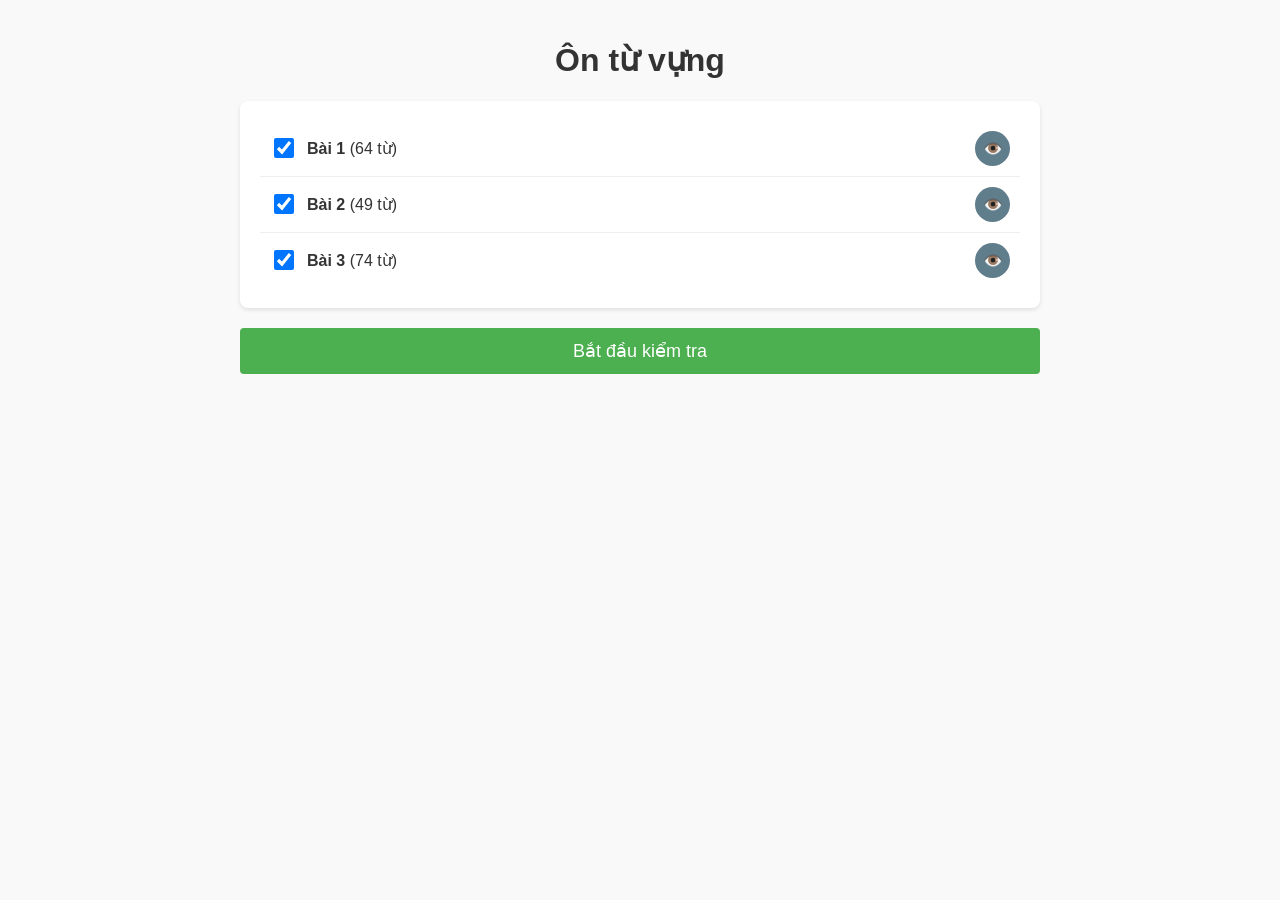
==== index.html @ 6def482c "khoi tao" ====
<!DOCTYPE html>
<html lang="vi">
<head>
    <meta charset="UTF-8">
    <meta name="viewport" content="width=device-width, initial-scale=1.0">
    <title>Ôn Tập Từ Vựng Tiếng Nhật</title>
    <link rel="stylesheet" href="style.css">
</head>
<body>

    <div id="dashboard">
        <h1>Ôn từ vựng</h1>
        
        <div class="lesson-list" id="lessonContainer">
            <p style="text-align: center; color: #777;" id="loadingMsg">Đang quét thư mục và tải các bài học</p>
        </div>

        <button class="btn-start hidden" id="btnStartTest" onclick="startTest()">Bắt đầu kiểm tra</button>
    </div>

    <div id="wordModal" class="modal-overlay hidden">
        <div class="modal-content">
            <button class="modal-close" onclick="closeModal()">Đóng danh sách</button>
            
            <h2 id="modalTitle">Từ vựng</h2>
            <div id="modalWordList"></div>
        </div>
    </div>

    <div id="testArea" class="hidden">
        <div id="testQuestions"></div>
        <button class="btn-start" style="background-color: #FF9800;" onclick="finishTest()">Hoàn thành bài kiểm tra</button>
    </div>

    <div id="resultArea" class="hidden">
        <h1>Kết quả của bạn</h1>
        <div class="score" id="scoreDisplay">0 / 0</div>
        <button class="btn-start" onclick="backToDashboard()">Quay lại Trang chủ</button>
    </div>

    <script src="script.js"></script>
</body>
</html>
---- style.css ----
:root {
    --primary: #4CAF50;
    --danger: #f44336;
    --bg: #f9f9f9;
    --text: #333;
}
body {
    font-family: Arial, sans-serif;
    background-color: var(--bg);
    color: var(--text);
    max-width: 800px;
    margin: 0 auto;
    padding: 20px;
}
h1, h2 { text-align: center; }
.hidden { display: none !important; }

.upload-section {
    background: white;
    padding: 20px;
    border-radius: 8px;
    box-shadow: 0 2px 4px rgba(0,0,0,0.1);
    margin-bottom: 20px;
    text-align: center;
}

.lesson-list {
    background: white;
    padding: 20px;
    border-radius: 8px;
    box-shadow: 0 2px 4px rgba(0,0,0,0.1);
}
.lesson-item {
    display: flex;
    justify-content: space-between;
    align-items: center;
    padding: 10px;
    border-bottom: 1px solid #eee;
}
.lesson-item:last-child { border-bottom: none; }

.lesson-info {
    display: flex;
    align-items: center;
    gap: 10px;
}
.lesson-info input[type="checkbox"] {
    width: 20px;
    height: 20px;
    cursor: pointer;
}

button {
    padding: 8px 16px;
    border: none;
    border-radius: 4px;
    cursor: pointer;
    background-color: #2196F3;
    color: white;
    font-size: 14px;
}
button:hover { opacity: 0.9; }
.btn-start {
    display: block;
    width: 100%;
    background-color: var(--primary);
    font-size: 18px;
    padding: 12px;
    margin-top: 20px;
}
.btn-eye {
    background-color: #607d8b;
    border-radius: 50%;
    width: 35px;
    height: 35px;
    padding: 0;
    font-size: 16px;
}

/* Modal */
.modal-overlay {
    position: fixed;
    top: 0; left: 0; right: 0; bottom: 0;
    background: rgba(0,0,0,0.5);
    display: flex;
    justify-content: center;
    align-items: center;
    z-index: 1000;
}
.modal-content {
    background: white;
    padding: 20px;
    border-radius: 8px;
    width: 90%;
    max-width: 500px;
    max-height: 80vh;
    overflow-y: auto;
}
.word-item {
    display: flex;
    align-items: center;
    padding: 8px 0;
    border-bottom: 1px dashed #ccc;
}
.word-item input { margin-right: 10px; cursor: pointer; width: 18px; height: 18px;}
.modal-close {
    background: var(--danger);
    margin-top: 0;
    margin-bottom: 15px; /* Căn chỉnh lại vì đã đưa lên đầu */
    width: 100%;
    font-weight: bold;
}

/* Test Area */
.test-question {
    background: white;
    padding: 15px;
    margin-bottom: 15px;
    border-radius: 8px;
    box-shadow: 0 1px 3px rgba(0,0,0,0.1);
    display: flex;
    flex-direction: column;
    gap: 10px;
}
.test-question label {
    font-weight: bold;
    font-size: 18px;
    color: #1976D2;
}
.test-question input[type="text"] {
    padding: 10px;
    font-size: 16px;
    border: 2px solid #ccc;
    border-radius: 4px;
    outline: none;
}
.test-question input[type="text"].correct {
    border-color: var(--primary);
    background-color: #e8f5e9;
}
.test-question input[type="text"].wrong {
    border-color: var(--danger);
    background-color: #ffebee;
}
.feedback { font-size: 14px; font-weight: bold; }
.feedback.correct { color: var(--primary); }
.feedback.wrong { color: var(--danger); }

#result-area {
    text-align: center;
    background: white;
    padding: 30px;
    border-radius: 8px;
    box-shadow: 0 2px 4px rgba(0,0,0,0.1);
}
.score { font-size: 48px; color: var(--primary); font-weight: bold; margin: 20px 0;}
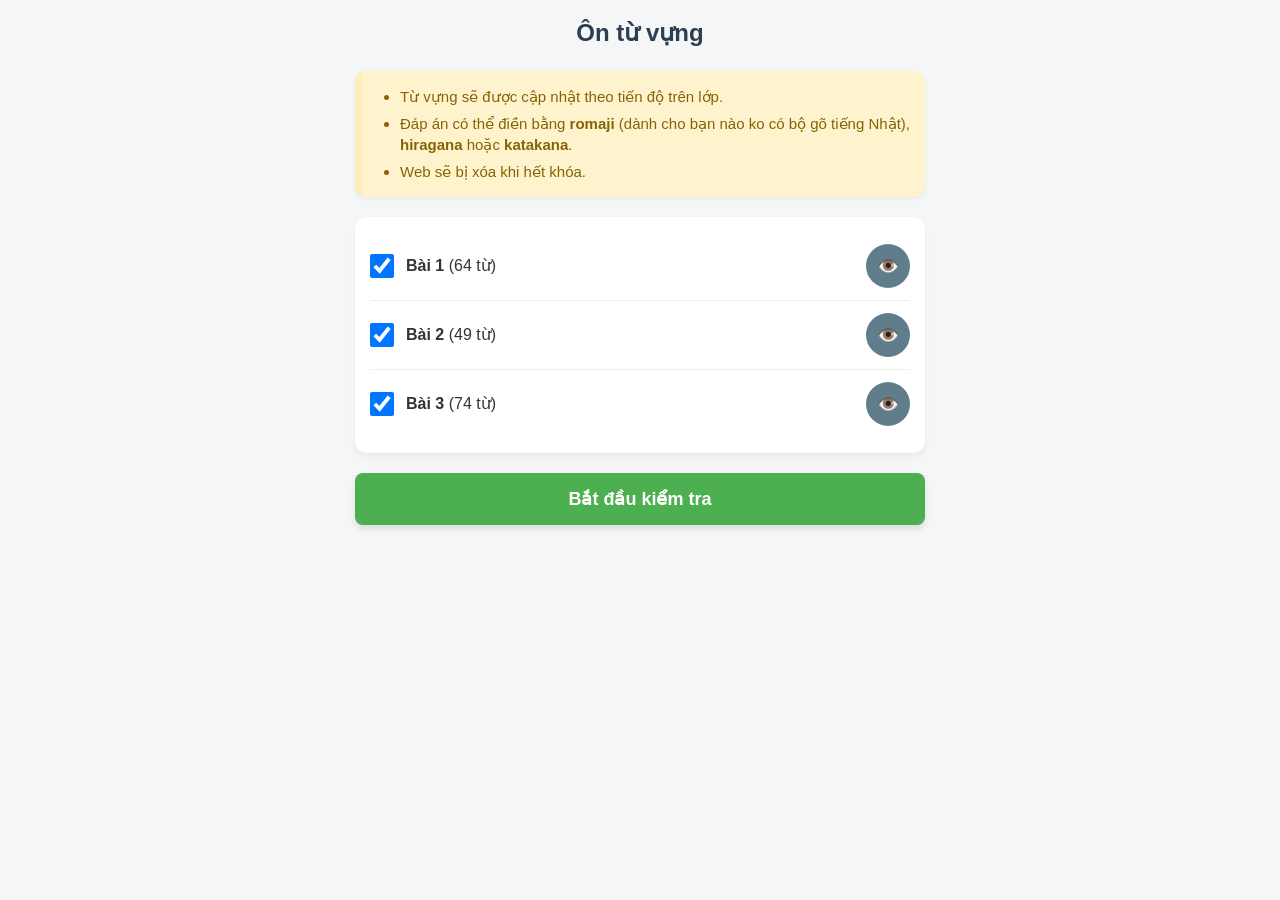
==== commit fcf21483: "thêm note trong dashboard" ====
--- a/index.html
+++ b/index.html
@@ -10,7 +10,15 @@
 
     <div id="dashboard">
         <h1>Ôn từ vựng</h1>
-        
+
+        <div class="note-box">
+            <ul>
+                <li>Từ vựng sẽ được cập nhật theo tiến độ trên lớp.</li>
+                <li>Đáp án có thể điền bằng <strong>romaji</strong> (dành cho bạn nào ko có bộ gõ tiếng Nhật), <strong>hiragana</strong> hoặc <strong>katakana</strong>.</li>
+                <li>Web sẽ bị xóa khi hết khóa.</li>
+            </ul>
+        </div>
+
         <div class="lesson-list" id="lessonContainer">
             <p style="text-align: center; color: #777;" id="loadingMsg">Đang quét thư mục và tải các bài học</p>
         </div>
--- a/style.css
+++ b/style.css
@@ -1,156 +1,258 @@
+/* =========================================
+   GIAO DIỆN TỐI ƯU CHO CẢ MOBILE & PC
+========================================= */
+
 :root {
     --primary: #4CAF50;
     --danger: #f44336;
-    --bg: #f9f9f9;
+    --bg: #f4f6f8;
     --text: #333;
-}
+    --white: #ffffff;
+}
+
+* {
+    box-sizing: border-box;
+    margin: 0;
+    padding: 0;
+}
+
 body {
-    font-family: Arial, sans-serif;
+    font-family: 'Segoe UI', Tahoma, Geneva, Verdana, sans-serif;
     background-color: var(--bg);
     color: var(--text);
-    max-width: 800px;
+    max-width: 600px; /* Thu hẹp max-width để giao diện gọn gàng trên màn hình to, full viền trên màn hình nhỏ */
     margin: 0 auto;
-    padding: 20px;
-}
-h1, h2 { text-align: center; }
+    padding: 15px; /* Lề vừa phải cho điện thoại */
+    line-height: 1.5;
+}
+
+h1, h2 { 
+    text-align: center; 
+    margin-bottom: 20px;
+    color: #2c3e50;
+}
+
+h1 { font-size: 24px; }
+h2 { font-size: 20px; }
+
 .hidden { display: none !important; }
 
-.upload-section {
-    background: white;
-    padding: 20px;
+/* ---------------- DASHBOARD ---------------- */
+.lesson-list {
+    background: var(--white);
+    padding: 15px;
+    border-radius: 12px;
+    box-shadow: 0 4px 6px rgba(0,0,0,0.05);
+}
+
+.lesson-item {
+    display: flex;
+    justify-content: space-between;
+    align-items: center;
+    padding: 12px 0;
+    border-bottom: 1px solid #eee;
+    gap: 10px; /* Khoảng cách giữa chữ và nút mắt */
+}
+
+.lesson-item:last-child { border-bottom: none; }
+
+.lesson-info {
+    display: flex;
+    align-items: center;
+    gap: 12px;
+    flex: 1; /* Cho phép phần thông tin chiếm hết khoảng trống */
+}
+
+.lesson-info span {
+    font-size: 16px;
+    word-break: break-word; /* Tự xuống dòng nếu tên bài quá dài trên đt */
+}
+
+/* Tăng kích thước checkbox để dễ chạm trên điện thoại */
+input[type="checkbox"] {
+    width: 24px;
+    height: 24px;
+    cursor: pointer;
+    flex-shrink: 0;
+}
+
+/* ---------------- NÚT BẤM (BUTTONS) ---------------- */
+button {
+    padding: 12px 16px; /* Nút to hơn để dễ ấn trên mobile */
+    border: none;
     border-radius: 8px;
-    box-shadow: 0 2px 4px rgba(0,0,0,0.1);
-    margin-bottom: 20px;
-    text-align: center;
-}
-
-.lesson-list {
-    background: white;
-    padding: 20px;
-    border-radius: 8px;
-    box-shadow: 0 2px 4px rgba(0,0,0,0.1);
-}
-.lesson-item {
-    display: flex;
-    justify-content: space-between;
-    align-items: center;
-    padding: 10px;
-    border-bottom: 1px solid #eee;
-}
-.lesson-item:last-child { border-bottom: none; }
-
-.lesson-info {
-    display: flex;
-    align-items: center;
-    gap: 10px;
-}
-.lesson-info input[type="checkbox"] {
-    width: 20px;
-    height: 20px;
-    cursor: pointer;
-}
-
-button {
-    padding: 8px 16px;
-    border: none;
-    border-radius: 4px;
     cursor: pointer;
     background-color: #2196F3;
     color: white;
-    font-size: 14px;
-}
-button:hover { opacity: 0.9; }
+    font-size: 16px;
+    font-weight: bold;
+    transition: opacity 0.2s;
+}
+
+button:active { opacity: 0.8; }
+
 .btn-start {
     display: block;
     width: 100%;
     background-color: var(--primary);
     font-size: 18px;
-    padding: 12px;
+    padding: 15px;
     margin-top: 20px;
-}
+    box-shadow: 0 4px 6px rgba(0,0,0,0.1);
+}
+
 .btn-eye {
     background-color: #607d8b;
     border-radius: 50%;
-    width: 35px;
-    height: 35px;
+    width: 44px;  /* Chuẩn vùng chạm tối thiểu của Apple/Google trên mobile */
+    height: 44px;
     padding: 0;
-    font-size: 16px;
-}
-
-/* Modal */
+    font-size: 18px;
+    display: flex;
+    justify-content: center;
+    align-items: center;
+    flex-shrink: 0;
+}
+
+/* ---------------- MODAL (POPUP TỪ VỰNG) ---------------- */
 .modal-overlay {
     position: fixed;
     top: 0; left: 0; right: 0; bottom: 0;
-    background: rgba(0,0,0,0.5);
+    background: rgba(0,0,0,0.6);
     display: flex;
     justify-content: center;
     align-items: center;
     z-index: 1000;
-}
+    padding: 15px; /* Giữ lề để modal không dính sát viền điện thoại */
+}
+
 .modal-content {
-    background: white;
+    background: var(--white);
     padding: 20px;
-    border-radius: 8px;
-    width: 90%;
+    border-radius: 12px;
+    width: 100%;
     max-width: 500px;
-    max-height: 80vh;
-    overflow-y: auto;
-}
-.word-item {
-    display: flex;
-    align-items: center;
-    padding: 8px 0;
-    border-bottom: 1px dashed #ccc;
-}
-.word-item input { margin-right: 10px; cursor: pointer; width: 18px; height: 18px;}
+    max-height: 85vh; /* Không vượt quá chiều cao màn hình đt */
+    overflow-y: auto; /* Cuộn dọc nếu nhiều từ */
+    box-shadow: 0 10px 20px rgba(0,0,0,0.2);
+}
+
 .modal-close {
     background: var(--danger);
-    margin-top: 0;
-    margin-bottom: 15px; /* Căn chỉnh lại vì đã đưa lên đầu */
-    width: 100%;
-    font-weight: bold;
-}
-
-/* Test Area */
+    margin-bottom: 20px;
+    width: 100%;
+    padding: 12px;
+}
+
+.word-item {
+    display: flex;
+    align-items: flex-start; /* Căn trên cùng đề phòng chữ dài xuống dòng */
+    padding: 12px 0;
+    border-bottom: 1px dashed #ccc;
+    gap: 12px;
+}
+
+.word-item label {
+    font-size: 16px;
+    line-height: 1.4;
+    word-break: break-word;
+    flex: 1;
+}
+
+/* ---------------- KHU VỰC LÀM BÀI ---------------- */
 .test-question {
-    background: white;
-    padding: 15px;
+    background: var(--white);
+    padding: 20px;
     margin-bottom: 15px;
-    border-radius: 8px;
-    box-shadow: 0 1px 3px rgba(0,0,0,0.1);
+    border-radius: 12px;
+    box-shadow: 0 2px 4px rgba(0,0,0,0.05);
     display: flex;
     flex-direction: column;
-    gap: 10px;
-}
+    gap: 12px;
+}
+
 .test-question label {
     font-weight: bold;
-    font-size: 18px;
+    font-size: 17px;
     color: #1976D2;
 }
+
 .test-question input[type="text"] {
-    padding: 10px;
-    font-size: 16px;
-    border: 2px solid #ccc;
-    border-radius: 4px;
+    padding: 15px; /* Ô nhập liệu to rõ ràng */
+    font-size: 16px; /* Cỡ chữ 16px giúp iPhone không bị tự động zoom in màn hình khi gõ */
+    border: 2px solid #ddd;
+    border-radius: 8px;
     outline: none;
-}
+    width: 100%;
+    transition: border-color 0.2s;
+}
+
+.test-question input[type="text"]:focus {
+    border-color: #2196F3;
+}
+
 .test-question input[type="text"].correct {
     border-color: var(--primary);
     background-color: #e8f5e9;
-}
+    color: #2e7d32;
+    font-weight: bold;
+}
+
 .test-question input[type="text"].wrong {
     border-color: var(--danger);
     background-color: #ffebee;
 }
-.feedback { font-size: 14px; font-weight: bold; }
+
+.feedback { 
+    font-size: 15px; 
+    font-weight: bold; 
+    min-height: 22px; /* Giữ sẵn khoảng trống để layout không bị giật khi hiện chữ */
+}
 .feedback.correct { color: var(--primary); }
 .feedback.wrong { color: var(--danger); }
 
-#result-area {
+/* ---------------- KẾT QUẢ ---------------- */
+#resultArea {
     text-align: center;
-    background: white;
-    padding: 30px;
-    border-radius: 8px;
-    box-shadow: 0 2px 4px rgba(0,0,0,0.1);
-}
-.score { font-size: 48px; color: var(--primary); font-weight: bold; margin: 20px 0;}+    background: var(--white);
+    padding: 40px 20px;
+    border-radius: 12px;
+    box-shadow: 0 4px 6px rgba(0,0,0,0.05);
+}
+
+.score { 
+    font-size: 56px; 
+    color: var(--primary); 
+    font-weight: bold; 
+    margin: 20px 0;
+}
+
+/* Note cho dashboard*/
+.note-box {
+    background-color: #fff3cd; /* Màu nền vàng nhạt */
+    color: #856404; /* Màu chữ nâu vàng */
+    padding: 15px;
+    border-radius: 10px;
+    border-left: 6px solid #ffeeba; /* Vệt màu nhấn ở viền trái */
+    margin-bottom: 20px;
+    box-shadow: 0 2px 4px rgba(0,0,0,0.05);
+}
+
+.note-box p {
+    font-size: 16px;
+    margin-bottom: 8px;
+}
+
+.note-box ul {
+    margin-left: 24px; /* Lùi lề cho dấu chấm tròn */
+}
+
+.note-box li {
+    font-size: 15px;
+    margin-bottom: 6px;
+    line-height: 1.4;
+}
+
+.note-box li:last-child {
+    margin-bottom: 0;
+}
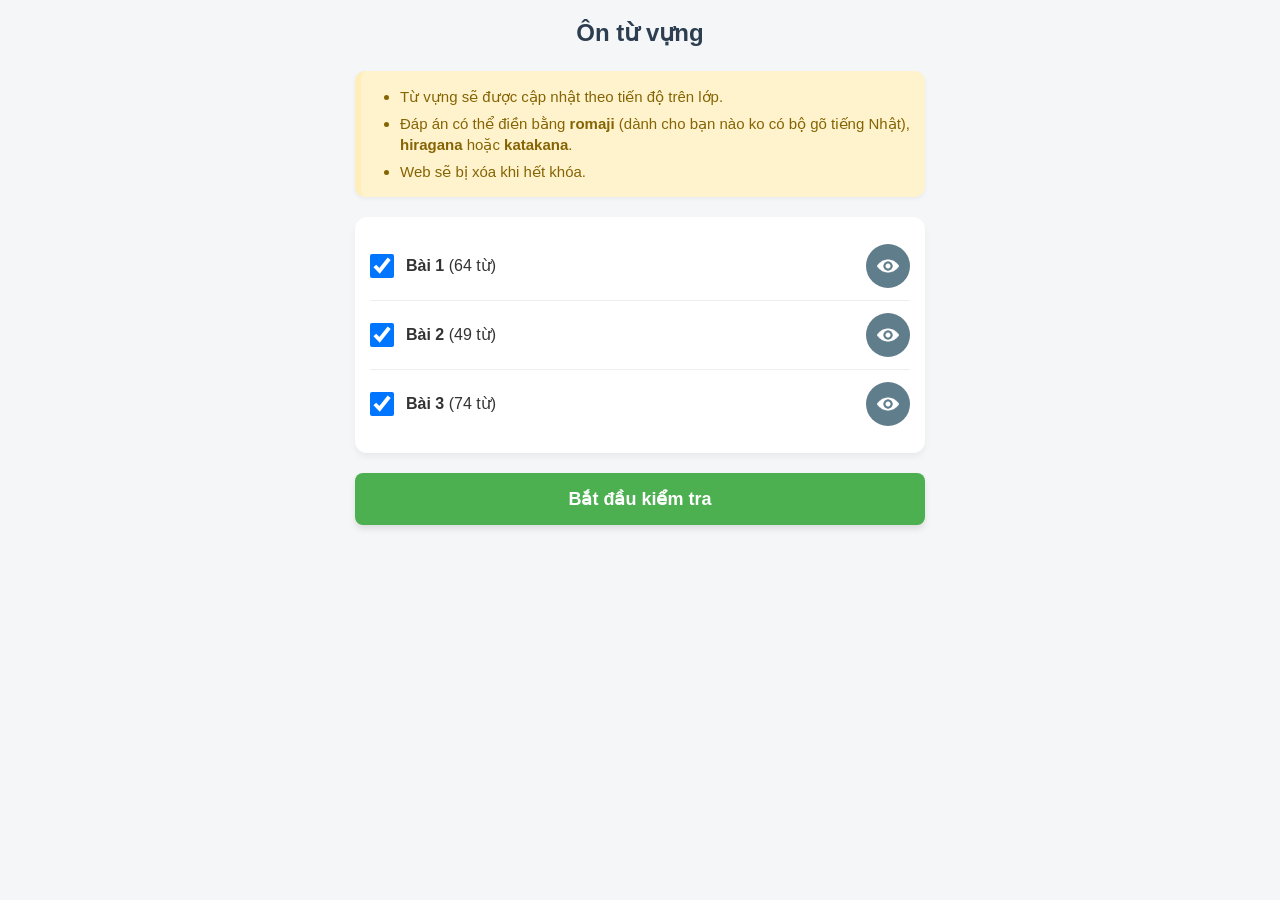
==== commit 7a7b77f6: "chinh lai icon con mat" ====
--- a/index.html
+++ b/index.html
@@ -47,5 +47,6 @@
     </div>
 
     <script src="script.js"></script>
+    
 </body>
 </html>
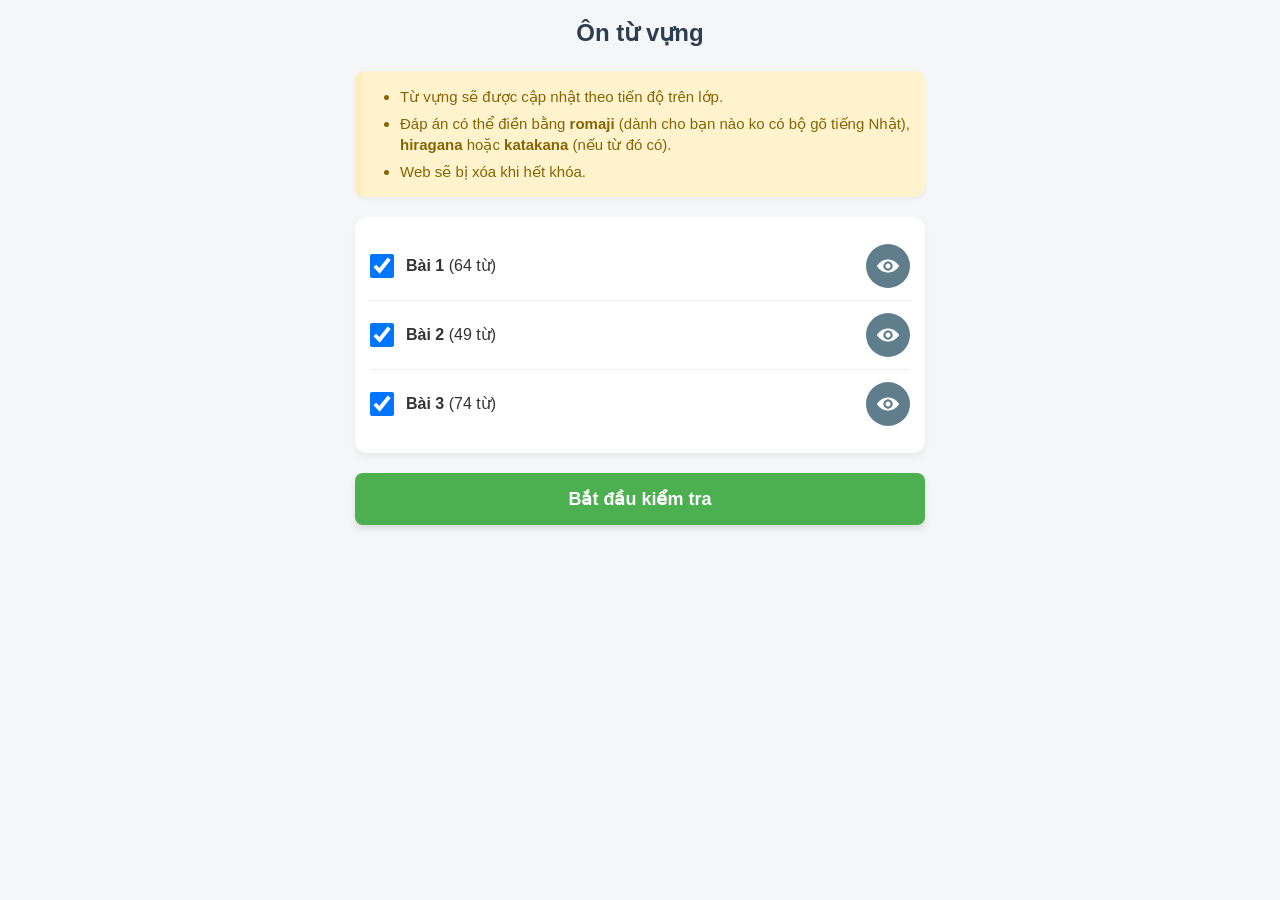
==== commit 9c06da44: "linh tinh" ====
--- a/index.html
+++ b/index.html
@@ -5,6 +5,7 @@
     <meta name="viewport" content="width=device-width, initial-scale=1.0">
     <title>Ôn Tập Từ Vựng Tiếng Nhật</title>
     <link rel="stylesheet" href="style.css">
+    <link rel="icon" type="image/png" href="favicon.png">
 </head>
 <body>
 
@@ -14,7 +15,7 @@
         <div class="note-box">
             <ul>
                 <li>Từ vựng sẽ được cập nhật theo tiến độ trên lớp.</li>
-                <li>Đáp án có thể điền bằng <strong>romaji</strong> (dành cho bạn nào ko có bộ gõ tiếng Nhật), <strong>hiragana</strong> hoặc <strong>katakana</strong>.</li>
+                <li>Đáp án có thể điền bằng <strong>romaji</strong> (dành cho bạn nào ko có bộ gõ tiếng Nhật), <strong>hiragana</strong> hoặc <strong>katakana</strong> (nếu từ đó có).</li>
                 <li>Web sẽ bị xóa khi hết khóa.</li>
             </ul>
         </div>
